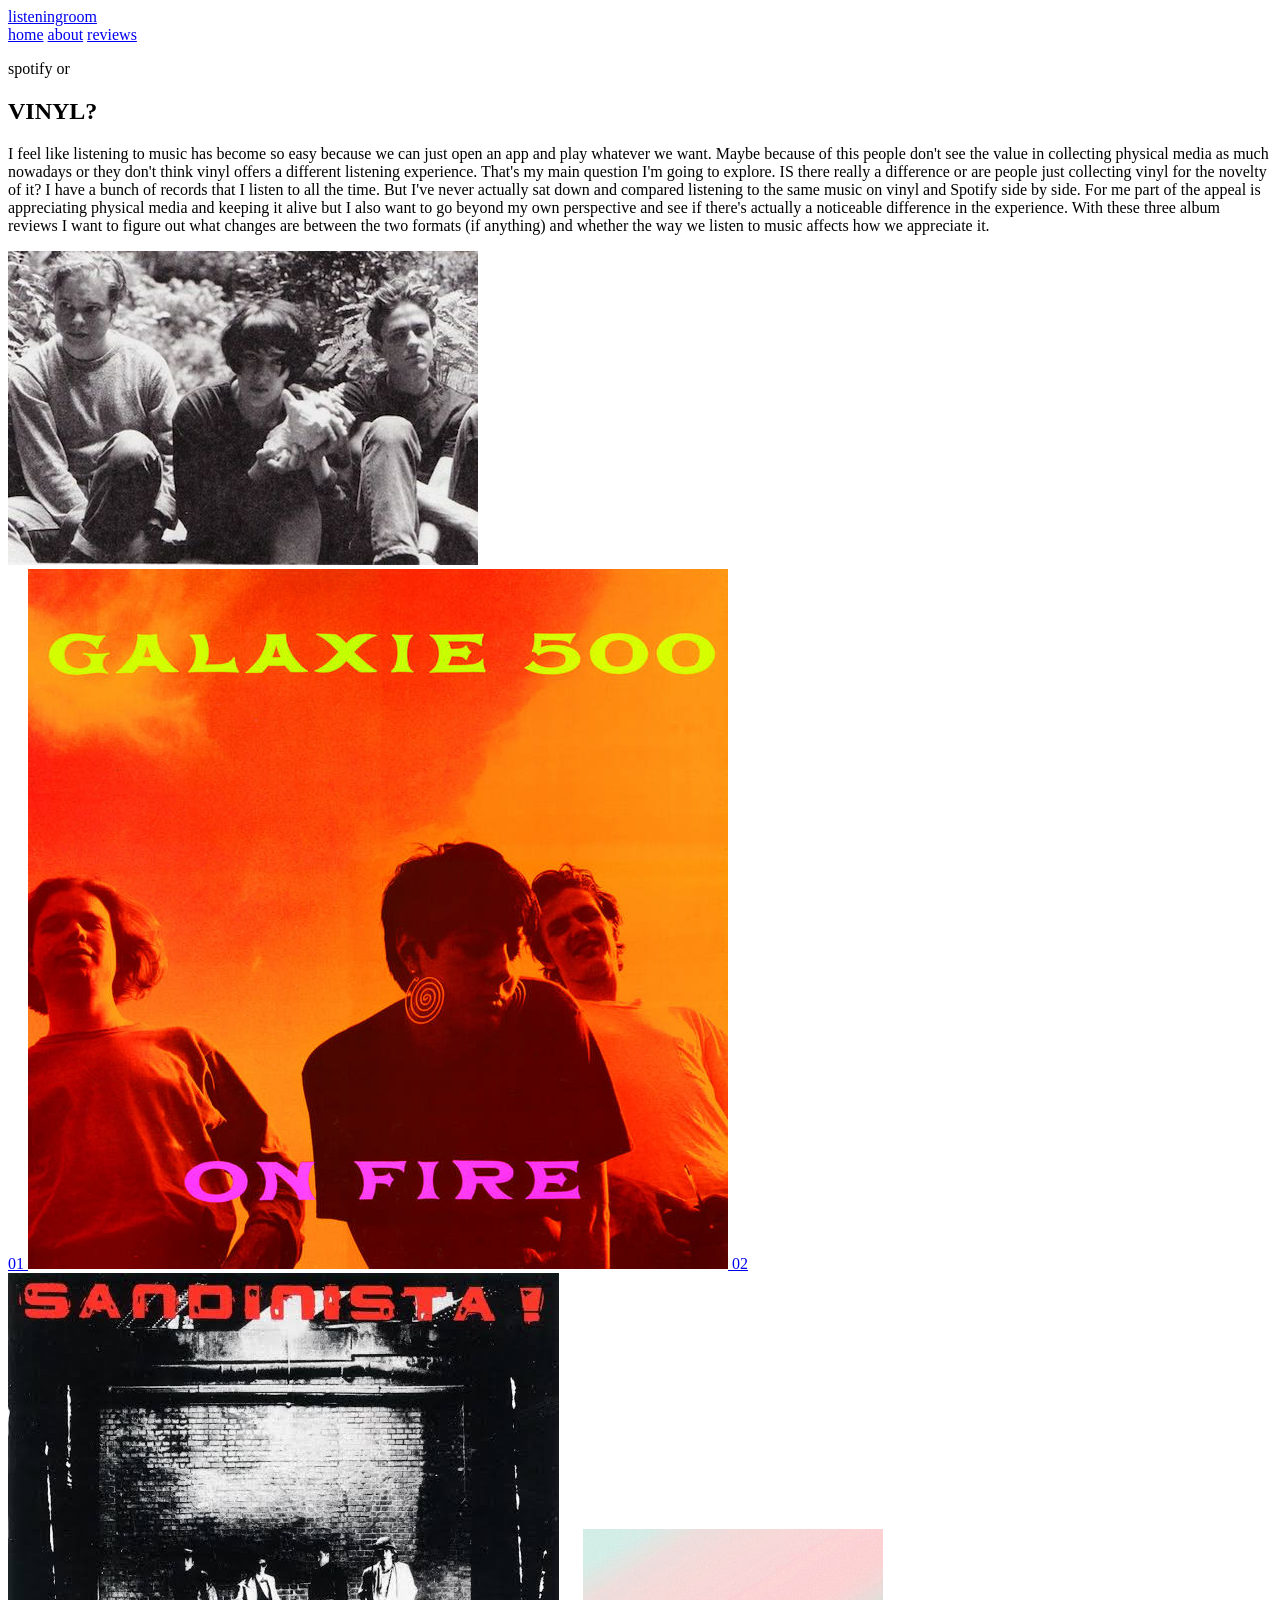
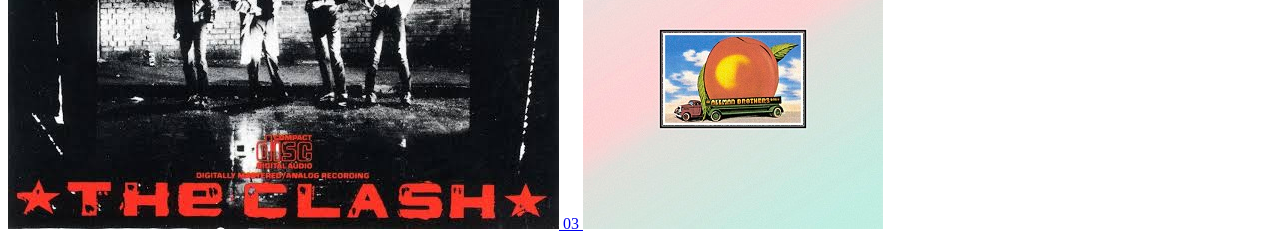
==== index.html @ cb61fa1f "first commit puttin my vsc stuff in github" ====
<!DOCTYPE html>
<html lang="en">
<head>
  <meta charset="UTF-8">
  <meta name="viewport" content="width=device-width, initial-scale=1">
  <title>listeningroom</title>

  <link rel="preconnect" href="https://fonts.googleapis.com">
  <link rel="preconnect" href="https://fonts.gstatic.com" crossorigin>
  <link href="https://fonts.googleapis.com/css2?family=Bowlby+One&family=Josefin+Sans:wght@300;600&display=swap" rel="stylesheet">
  <link rel="stylesheet" href="css/style.css">
</head>

<body class="home-body">

  <header>
    <div class="stripes">
      <a class="logo" href="index.html">listeningroom</a>
    </div>

    <nav class="nav">
      <a class="home" href="index.html">home</a>
      <a class="about" href="#about">about</a>
      <a class="reviews" href="reviews.html">reviews</a>
    </nav>
  </header>

  <section class="intro" id="about">

    <div class="intro-text">
      <p class="lead">spotify or</p>

      <h1 class="vinyl">VINYL?</h1>

      <p>
        I feel like listening to music has become so easy because we can just open an app and play whatever we want. Maybe because of this people don't see the value in collecting physical media as much nowadays or they don't think vinyl offers a different listening experience. That's my main question I'm going to explore. IS there really a difference or are people just collecting vinyl for the novelty of it? I have a bunch of records that I listen to all the time. But I've never actually sat down and compared listening to the same music on vinyl and Spotify side by side. For me part of the appeal is appreciating physical media and keeping it alive but I also want to go beyond my own perspective and see if there's actually a noticeable difference in the experience. With these three album reviews I want to figure out what changes are between the two formats (if anything) and whether the way we listen to music affects how we appreciate it.
      </p>
    </div>

    <img
      class="intro-photo"
      src="IMG/galaxie500.png"
      alt="Galaxie 500 band"
    >

  </section>

  <section class="albums">

    <a class="album" href="reviews.html#galaxie500">
      <span class="num">01</span>
      <img src="IMG/albumgalaxie.jpg" alt="Galaxie 500, On Fire">
    </a>

    <a class="album" href="reviews.html#clash">
      <span class="num">02</span>
      <img src="IMG/albumclash.jpeg" alt="The Clash, Sandinista!">
    </a>

    <a class="album" href="reviews.html#allman">
      <span class="num">03</span>
      <img src="IMG/albumallman.jpg" alt="Eat a Peach">
    </a>

  </section>

</body>
</html>
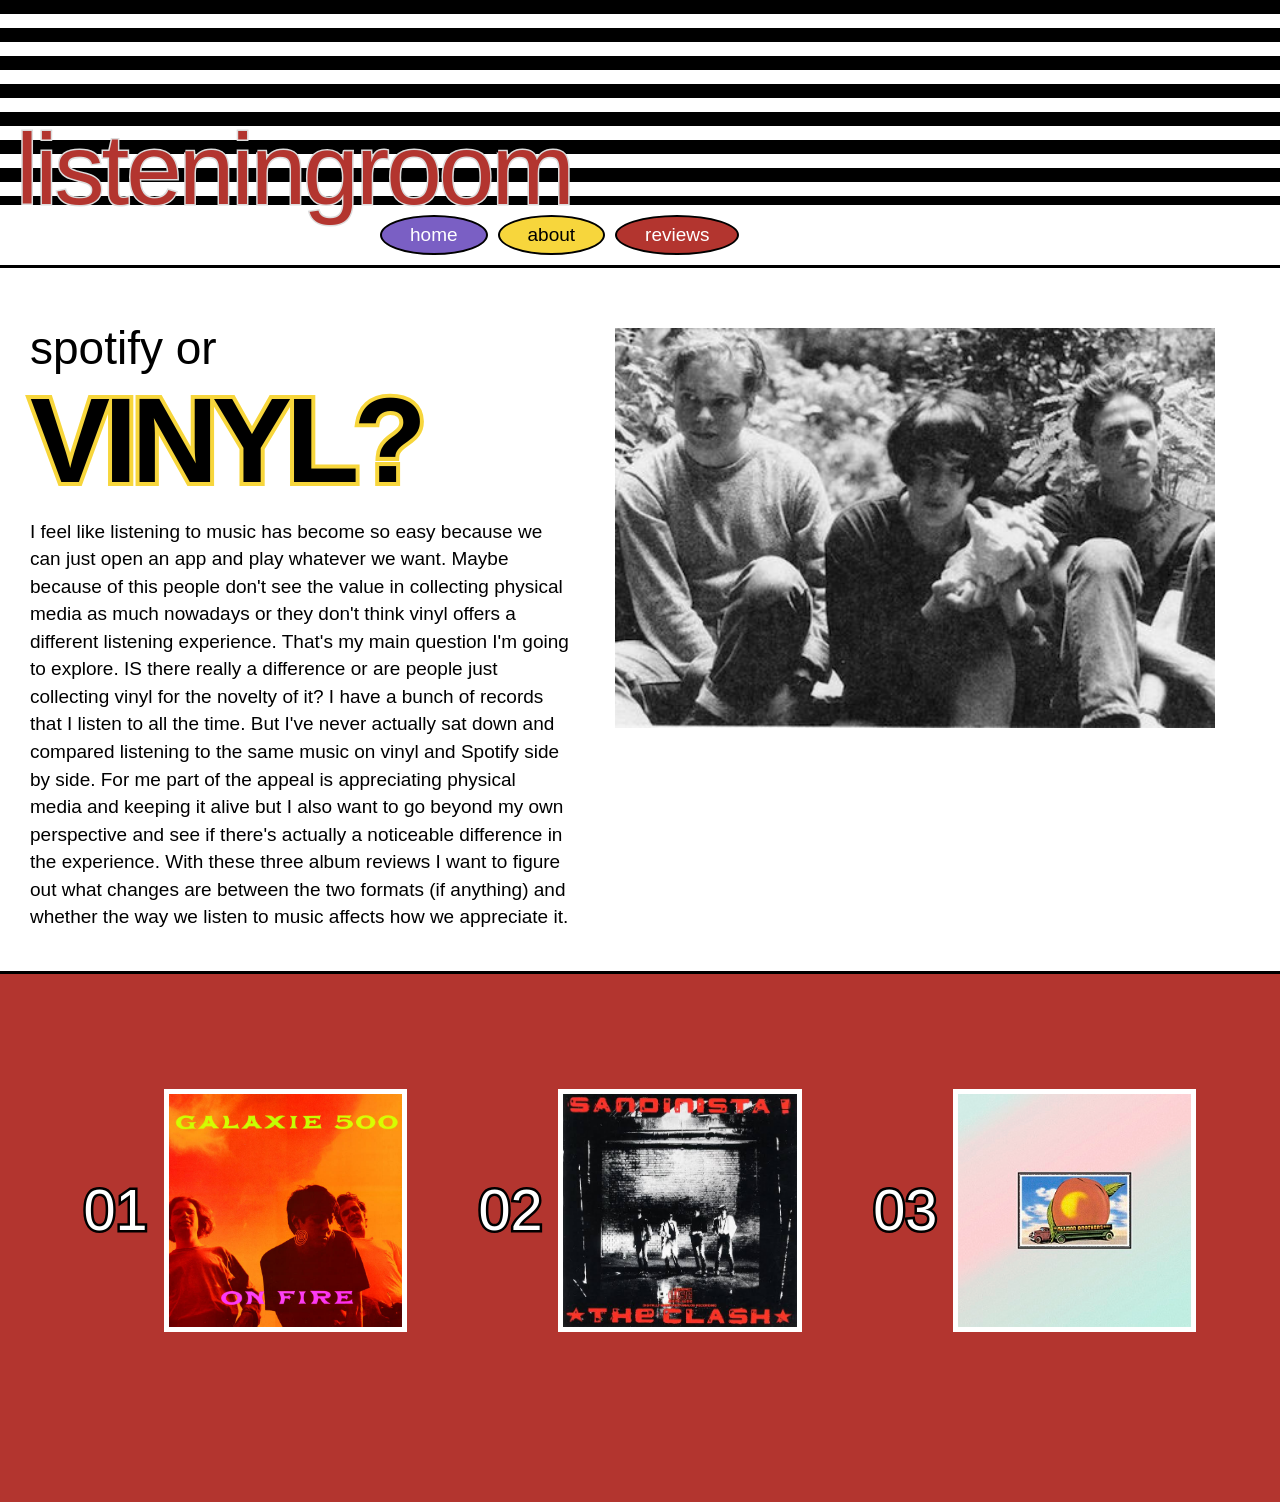
==== commit 6b2cbb55: "chanign capital" ====
--- a/index.html
+++ b/index.html
@@ -8,7 +8,7 @@
   <link rel="preconnect" href="https://fonts.googleapis.com">
   <link rel="preconnect" href="https://fonts.gstatic.com" crossorigin>
   <link href="https://fonts.googleapis.com/css2?family=Bowlby+One&family=Josefin+Sans:wght@300;600&display=swap" rel="stylesheet">
-  <link rel="stylesheet" href="css/style.css">
+  <link rel="stylesheet" href="CSS/style.css">
 </head>
 
 <body class="home-body">
--- a/CSS/style.css
+++ b/CSS/style.css
@@ -0,0 +1,362 @@
+@font-face {
+  font-family: "Kabel";
+  src: url("fonts/Kabel-Light.woff2") format("woff2"),
+       url("fonts/Kabel-Light.otf") format("opentype");
+  font-weight: 300;
+  font-style: normal;
+  font-display: swap;
+}
+
+@font-face {
+  font-family: "Kabel";
+  src: url("fonts/Kabel-Black.woff2") format("woff2"),
+       url("fonts/Kabel-Black.otf") format("opentype");
+  font-weight: 900;
+  font-style: normal;
+  font-display: swap;
+}
+
+* {
+  box-sizing: border-box;
+}
+
+html {
+  scroll-behavior: smooth;
+}
+
+body {
+  margin: 0;
+  font-family: "Josefin Sans", sans-serif;
+  font-weight: 300;
+  background: #fff;
+  color: #000;
+}
+
+
+.stripes {
+  position: relative;
+  height: 205px;
+  background: repeating-linear-gradient(
+    to bottom,
+    #000 0 14px,
+    #fff 14px 28px
+  );
+}
+
+.logo {
+  position: absolute;
+  left: 16px;
+  bottom: -14px;
+  font-family: "Bowlby One", sans-serif;
+  font-size: 100px;
+  line-height: 1;
+  letter-spacing: -3px;
+  color: #b3352f;
+  text-decoration: none;
+  -webkit-text-stroke: 3px #ddd;
+  paint-order: stroke fill;
+  white-space: nowrap;
+}
+
+.nav {
+  position: relative;
+  z-index: 2;
+  display: flex;
+  flex-wrap: wrap;
+  gap: 10px;
+  padding: 10px 0 10px 380px;
+  border-bottom: 3px solid #000;
+}
+
+.nav a {
+  font-family: "Bowlby One", sans-serif;
+  font-size: 19px;
+  text-decoration: none;
+  color: #fff;
+  padding: 7px 28px;
+  border: 2px solid #000;
+  border-radius: 50%;
+}
+
+.nav a:hover {
+  transform: scale(1.08);
+}
+
+.nav .home {
+  background: #7a5fc4;
+}
+
+.nav .about {
+  background: #f7d63c;
+  color: #000;
+}
+
+.nav .reviews {
+  background: #b3352f;
+}
+
+
+.home-body .intro {
+  display: flex;
+  align-items: flex-start;
+  gap: 45px;
+  padding: 55px 30px 40px;
+  min-height: 520px;
+  border-bottom: 3px solid #000;
+}
+
+.home-body .intro-text {
+  flex: 0 0 540px;
+  max-width: 100%;
+  min-width: 0;
+}
+
+.home-body .intro-text p.lead {
+  font-size: 46px;
+  font-weight: 300;
+  margin: 0;
+  line-height: 1.1;
+}
+
+.home-body .vinyl {
+  margin: 6px 0 18px;
+  font-family: "Bowlby One", sans-serif;
+  font-size: 120px;
+  line-height: 1;
+  letter-spacing: -6px;
+  color: #000;
+  -webkit-text-stroke: 8px #f7d63c;
+  paint-order: stroke fill;
+  white-space: nowrap;
+}
+
+.home-body .intro-text p {
+  font-size: 19px;
+  line-height: 1.45;
+  margin: 0;
+}
+
+.home-body .intro-photo {
+  display: block;
+  flex: 1 1 0;
+  min-width: 0;
+  max-width: 600px;
+  height: 400px;
+  object-fit: cover;
+  filter: grayscale(1);
+  background: #ccc;
+  margin-top: 5px;
+}
+
+.home-body .albums {
+  background: #b3352f;
+  display: flex;
+  flex-wrap: wrap;
+  align-items: center;
+  justify-content: space-evenly;
+  gap: 28px;
+  padding: 115px 40px 170px;
+}
+
+.home-body .album {
+  display: flex;
+  align-items: center;
+  gap: 16px;
+  text-decoration: none;
+}
+
+.home-body .num {
+  font-family: "Bowlby One", sans-serif;
+  font-size: clamp(36px, 4.5vw, 64px);
+  color: #fff;
+  -webkit-text-stroke: 5px #000;
+  paint-order: stroke fill;
+}
+
+.home-body .album img {
+  width: clamp(150px, 19vw, 280px);
+  height: clamp(150px, 19vw, 280px);
+  object-fit: cover;
+  border: 5px solid #fff;
+  background: #ddd;
+  display: block;
+  transition: transform .15s ease;
+}
+
+.home-body .album:hover img {
+  transform: translateY(-6px);
+}
+
+
+.reviews-body .reviews-banner {
+  min-height: 212px;
+  padding: 22px 14px 25px;
+  color: #ffe5e5;
+  background: #c41f1f;
+  border-bottom: 2px solid #111;
+}
+
+.reviews-body .reviews-banner .the {
+  margin: 0;
+  font-family: "Kabel", "Josefin Sans", sans-serif;
+  font-weight: 300;
+  font-size: 38px;
+  line-height: .9;
+}
+
+.reviews-body .reviews-banner h1 {
+  margin: 0;
+  font-family: "Kabel", "Bowlby One", sans-serif;
+  font-weight: 900;
+  font-size: clamp(4rem, 10vw, 7.5rem);
+  line-height: .95;
+  letter-spacing: -3px;
+}
+
+.reviews-body .reviews-page {
+  background: #fff;
+  max-width: 1120px;
+  margin: 0 auto;
+  padding: 78px 42px 90px;
+}
+
+.reviews-body .review {
+  margin: 0 0 76px;
+  padding: 0;
+  scroll-margin-top: 20px;
+}
+
+.reviews-body .review .photo {
+  display: block;
+  width: min(380px, 100%);
+  height: auto;
+  padding: 10px;
+  margin: 0 0 16px 8px;
+  background: #8750aa;
+}
+
+.reviews-body .review h2 {
+  margin: 0 0 10px 8px;
+  color: #e52e2c;
+  font-family: "Kabel", "Josefin Sans", sans-serif;
+  font-size: 24px;
+  font-weight: 900;
+}
+
+.reviews-body .review p {
+  margin: 0 8px 14px;
+  max-width: 940px;
+  font-family: "Kabel", "Josefin Sans", sans-serif;
+  font-size: 19px;
+  line-height: 1.4;
+  font-weight: 300;
+  letter-spacing: .15px;
+}
+
+.reviews-body .liner-notes {
+  display: flex;
+  flex-wrap: wrap;
+  align-items: center;
+  justify-content: space-between;
+  gap: 26px;
+  margin: 28px 18px 32px;
+}
+
+.reviews-body .liner-notes img {
+  display: block;
+  width: 19%;
+  height: auto;
+  padding: 6px;
+  background: #ffd000;
+}
+
+.reviews-body .liner-notes img.wide {
+  width: 28%;
+}
+
+
+@media (max-width: 1250px) {
+  .home-body .intro {
+    flex-wrap: wrap;
+  }
+
+  .home-body .intro-text {
+    flex: 0 0 100%;
+    max-width: 600px;
+  }
+
+  .home-body .intro-photo {
+    flex: 0 0 auto;
+    width: 100%;
+    max-width: 600px;
+    height: auto;
+  }
+}
+
+@media (max-width: 850px) {
+  .logo {
+    font-size: clamp(50px, 11vw, 100px);
+  }
+
+  .nav {
+    padding-left: 20px;
+  }
+
+  .home-body .intro-text p.lead {
+    font-size: 38px;
+  }
+
+  .home-body .vinyl {
+    font-size: clamp(75px, 17vw, 120px);
+  }
+
+  .home-body .intro-text p {
+    font-size: 18px;
+  }
+
+  .home-body .albums {
+    padding: 60px 25px;
+  }
+}
+
+@media (max-width: 650px) {
+  .nav a {
+    font-size: 16px;
+    padding: 6px 22px;
+  }
+
+  .reviews-body .reviews-banner {
+    min-height: 160px;
+  }
+
+  .reviews-body .reviews-banner .the {
+    font-size: 30px;
+  }
+
+  .reviews-body .reviews-page {
+    padding: 42px 18px 60px;
+  }
+
+  .reviews-body .review h2 {
+    font-size: 21px;
+  }
+
+  .reviews-body .liner-notes {
+    gap: 10px;
+    margin-inline: 8px;
+  }
+
+  .reviews-body .liner-notes img {
+    width: 25%;
+    padding: 4px;
+  }
+
+  .reviews-body .liner-notes img.wide {
+    width: 38%;
+  }
+
+  .reviews-body .review p {
+    font-size: 17px;
+    line-height: 1.4;
+  }
+}
